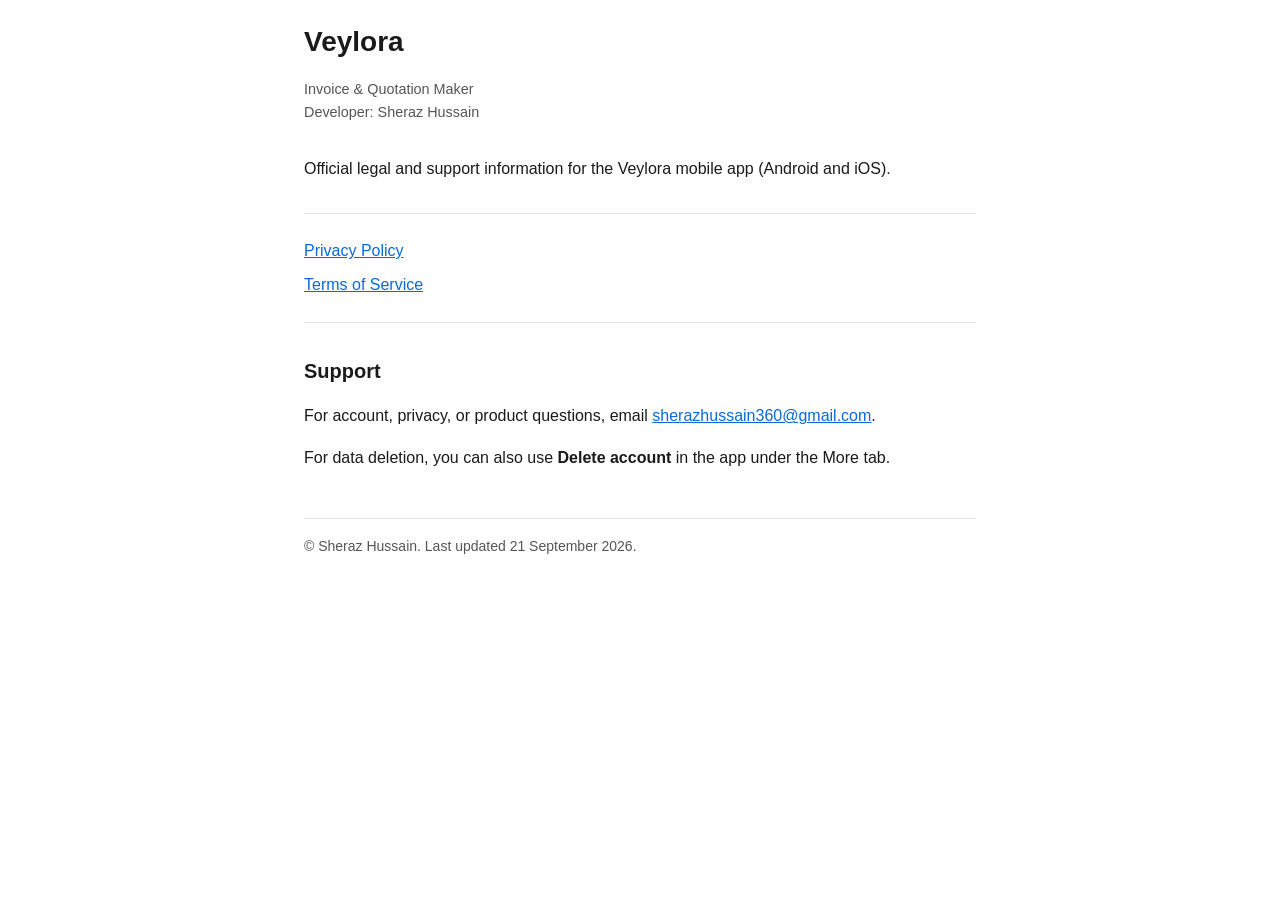
==== index.html @ b6ef998e "Publish Veylora privacy policy and terms Co-authored-by: Cursor <cursoragent@cursor.com>" ====
<!DOCTYPE html>
<html lang="en">
  <head>
    <meta charset="utf-8" />
    <meta name="viewport" content="width=device-width, initial-scale=1" />
    <title>Veylora – Legal &amp; Support</title>
    <link rel="stylesheet" href="style.css" />
  </head>
  <body>
    <div class="wrap">
      <h1>Veylora</h1>
      <p class="meta">
        Invoice &amp; Quotation Maker<br />
        Developer: Sheraz Hussain
      </p>

      <p>
        Official legal and support information for the Veylora mobile app
        (Android and iOS).
      </p>

      <nav class="links">
        <ul>
          <li><a href="privacy-policy.html">Privacy Policy</a></li>
          <li><a href="terms-of-service.html">Terms of Service</a></li>
        </ul>
      </nav>

      <h2>Support</h2>
      <p>
        For account, privacy, or product questions, email
        <a href="mailto:sherazhussain360@gmail.com">sherazhussain360@gmail.com</a>.
      </p>
      <p>
        For data deletion, you can also use <strong>Delete account</strong> in
        the app under the More tab.
      </p>

      <footer>
        &copy; Sheraz Hussain. Last updated 21 September 2026.
      </footer>
    </div>
  </body>
</html>
---- style.css ----
:root {
  color-scheme: light dark;
  --text: #1a1a1a;
  --muted: #555;
  --bg: #fff;
  --link: #0969da;
  --border: #e5e5e5;
}

@media (prefers-color-scheme: dark) {
  :root {
    --text: #e6e6e6;
    --muted: #aaa;
    --bg: #0d1117;
    --link: #58a6ff;
    --border: #30363d;
  }
}

* {
  box-sizing: border-box;
}

body {
  margin: 0;
  padding: 1.5rem;
  font-family: -apple-system, BlinkMacSystemFont, "Segoe UI", Roboto, Helvetica,
    Arial, sans-serif;
  font-size: 1rem;
  line-height: 1.6;
  color: var(--text);
  background: var(--bg);
}

.wrap {
  max-width: 42rem;
  margin: 0 auto;
}

h1 {
  font-size: 1.75rem;
  line-height: 1.25;
  margin-top: 0;
}

h2 {
  font-size: 1.25rem;
  margin-top: 2rem;
}

.meta {
  color: var(--muted);
  font-size: 0.9rem;
  margin-bottom: 2rem;
}

a {
  color: var(--link);
}

nav.links {
  margin: 2rem 0;
  padding: 1rem 0;
  border-top: 1px solid var(--border);
  border-bottom: 1px solid var(--border);
}

nav.links ul {
  list-style: none;
  padding: 0;
  margin: 0;
}

nav.links li {
  margin: 0.5rem 0;
}

ul {
  padding-left: 1.25rem;
}

footer {
  margin-top: 3rem;
  padding-top: 1rem;
  border-top: 1px solid var(--border);
  color: var(--muted);
  font-size: 0.875rem;
}

@media print {
  body {
    padding: 0;
  }
  nav.links {
    display: none;
  }
}
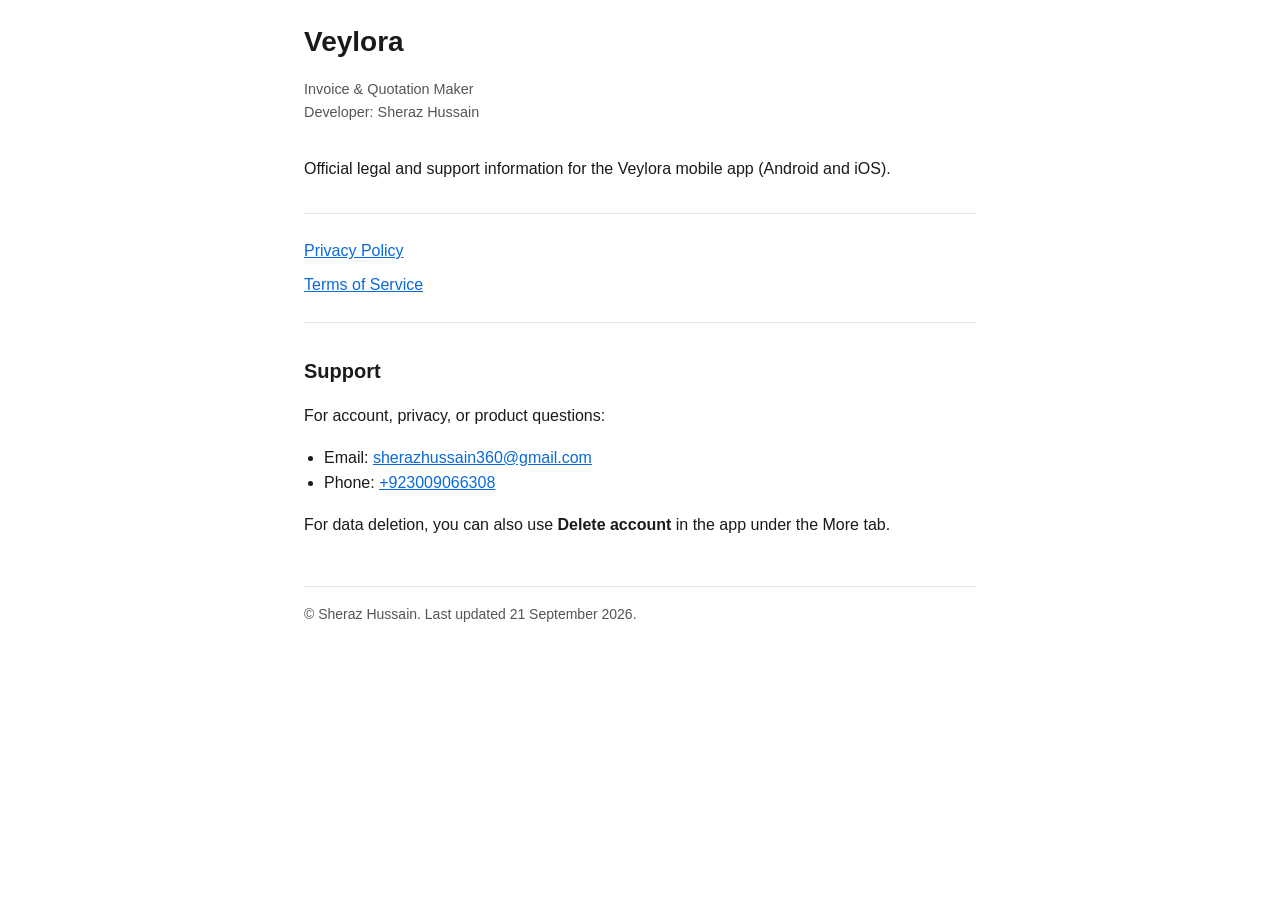
==== commit d063e534: "Add support phone number to contact sections Co-authored-by: Cursor <cursoragent@cursor.com>" ====
--- a/index.html
+++ b/index.html
@@ -28,9 +28,18 @@
 
       <h2>Support</h2>
       <p>
-        For account, privacy, or product questions, email
-        <a href="mailto:sherazhussain360@gmail.com">sherazhussain360@gmail.com</a>.
+        For account, privacy, or product questions:
       </p>
+      <ul>
+        <li>
+          Email:
+          <a href="mailto:sherazhussain360@gmail.com">sherazhussain360@gmail.com</a>
+        </li>
+        <li>
+          Phone:
+          <a href="tel:+923009066308">+923009066308</a>
+        </li>
+      </ul>
       <p>
         For data deletion, you can also use <strong>Delete account</strong> in
         the app under the More tab.
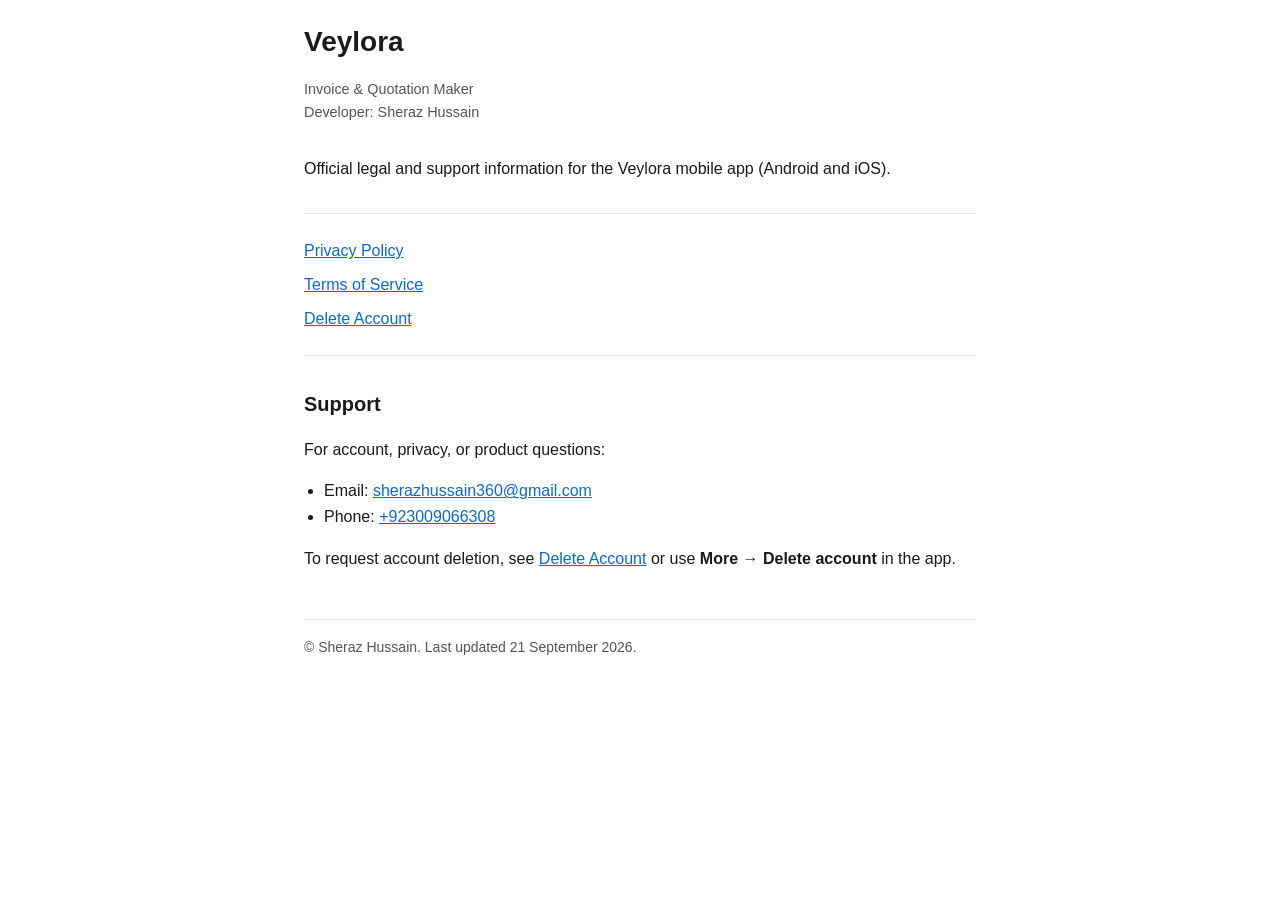
==== commit 8b061708: "Add delete account page for Google Play Data safety. Provides a public URL for account deletion requ" ====
--- a/index.html
+++ b/index.html
@@ -23,6 +23,7 @@
         <ul>
           <li><a href="privacy-policy.html">Privacy Policy</a></li>
           <li><a href="terms-of-service.html">Terms of Service</a></li>
+          <li><a href="delete-account.html">Delete Account</a></li>
         </ul>
       </nav>
 
@@ -41,8 +42,9 @@
         </li>
       </ul>
       <p>
-        For data deletion, you can also use <strong>Delete account</strong> in
-        the app under the More tab.
+        To request account deletion, see
+        <a href="delete-account.html">Delete Account</a> or use
+        <strong>More → Delete account</strong> in the app.
       </p>
 
       <footer>
--- a/style.css
+++ b/style.css
@@ -87,6 +87,26 @@
   font-size: 0.875rem;
 }
 
+a.btn {
+  display: inline-block;
+  margin: 0.5rem 0 1rem;
+  padding: 0.75rem 1.25rem;
+  background: var(--link);
+  color: #fff;
+  text-decoration: none;
+  border-radius: 0.375rem;
+  font-weight: 600;
+}
+
+a.btn:hover {
+  filter: brightness(1.08);
+}
+
+a.btn:focus-visible {
+  outline: 2px solid var(--link);
+  outline-offset: 3px;
+}
+
 @media print {
   body {
     padding: 0;
